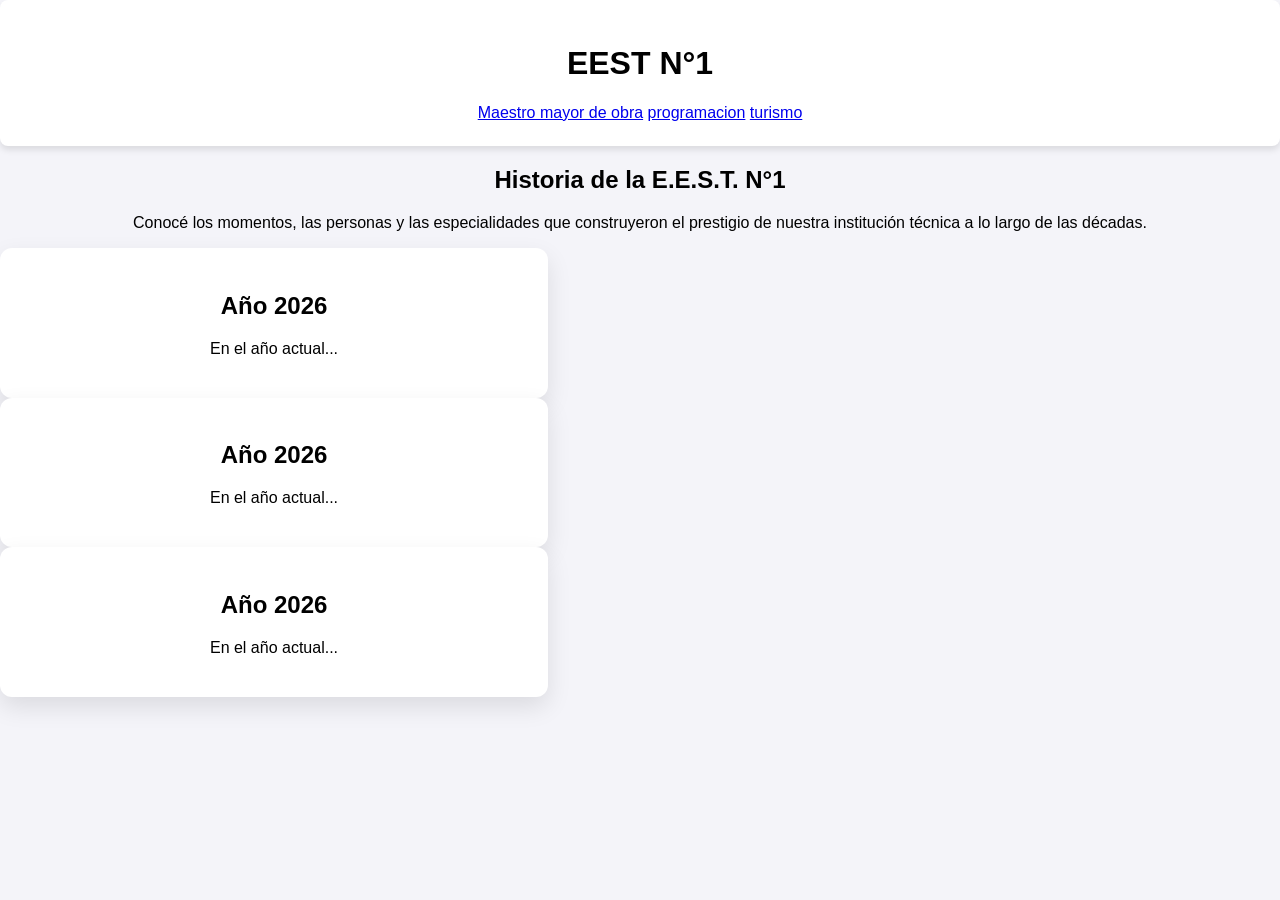
==== index.html @ afa2f684 "comentarios" ====
<!DOCTYPE html>
<html lang="en">
<head>
    <meta charset="UTF-8">
    <meta name="viewport" content="width=device-width, initial-scale=1.0">
    <link rel="stylesheet" href="estilos.css">
    <title>Tecnica N°1</title>
</head>
<body>
    <header class="centrado">
    <h1>EEST N°1</h1>
    <nav>
    <a href="mmo.html">Maestro mayor de obra</a>
    <a href="programacion.html">programacion</a>
    <a href="turismo.html">turismo</a>  <!--esto es una Mousekeherramienta que nos ayudara mas tarde--> 
    </nav> 
    </header>
    <section class="centrado"><!--aprendi a usar los class :D-->
        <h2>Historia de la E.E.S.T. N°1</h2>
        <p>Conocé los momentos, las personas y las especialidades que construyeron el prestigio de nuestra institución técnica a lo largo de las décadas.</p>
    </section>

 <article class="centrado"> 
 <div class="seccion">
    <div class="tarjeta">
      <h2>Año 2026</h2>
      <p>En el año actual...</p>
    </div>
 </div>
  <div class="seccion">
    <div class="tarjeta">
      <h2>Año 2026</h2>
      <p>En el año actual...</p>
    </div>
 </div>
  <div class="seccion">
    <div class="tarjeta">
      <h2>Año 2026</h2>
      <p>En el año actual...</p>
    </div>
 </div>
 </article> <!--si funca Ctlr + c, Ctlr + v -->


</body>
</html>
---- estilos.css ----
header {
  display: flex;
  flex-direction: column;
  padding: 1.5rem;
  background-color: #ffffff;
  border-radius: 8px;
  box-shadow: 0 4px 6px rgba(0, 0, 0, 0.1);
}
body {
   font-family: Arial, sans-serif;
   margin: 0;
   padding: 0;
   background-color: #f4f4f9;
}
/*para el que vea esto no sabe lo que tuve que investigar*/ 


/*Yo soy slenderman, y estos mis bosques 🗣️🗣️🗣️*/

.centrado {
    text-align: center; 
}
   
.tarjeta {    
background: white;
border-radius: 12px;
padding: 24px;
max-width: 500px;
box-shadow: 0 10px 25px rgba(0,0,0,0.1);    
text-align: center;
flex-direction: column;
} /*esto hace el diseño de la tarjeta*/

.grid-tarjetas {
      display: grid;
      grid-template-columns: repeat(3, 1fr);
      gap: 24px; 
    } /*esto hace que se puedan colocar en columnas y todo eso*/
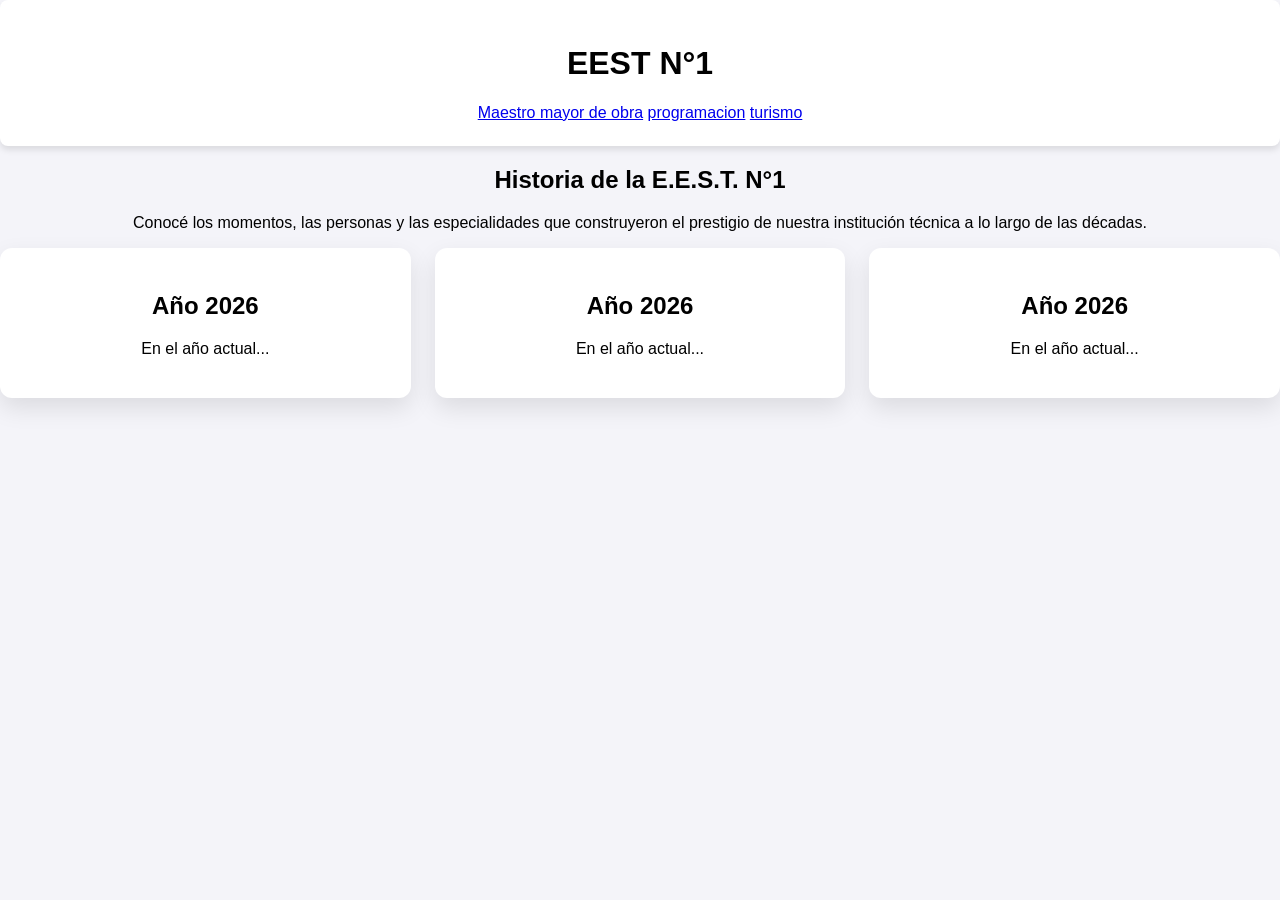
==== commit 0d627393: "espero que si este en columnas" ====
--- a/index.html
+++ b/index.html
@@ -20,25 +20,27 @@
         <p>Conocé los momentos, las personas y las especialidades que construyeron el prestigio de nuestra institución técnica a lo largo de las décadas.</p>
     </section>
 
- <article class="centrado"> 
- <div class="seccion">
-    <div class="tarjeta">
-      <h2>Año 2026</h2>
-      <p>En el año actual...</p>
-    </div>
- </div>
+ <article class="centrado">
+ <div class="grid-tarjetas">   
   <div class="seccion">
     <div class="tarjeta">
       <h2>Año 2026</h2>
       <p>En el año actual...</p>
     </div>
- </div>
+  </div>
   <div class="seccion">
     <div class="tarjeta">
       <h2>Año 2026</h2>
       <p>En el año actual...</p>
     </div>
- </div>
+  </div>
+  <div class="seccion">
+    <div class="tarjeta">
+      <h2>Año 2026</h2>
+      <p>En el año actual...</p>
+    </div>
+  </div>
+ </div> 
  </article> <!--si funca Ctlr + c, Ctlr + v -->
 
 
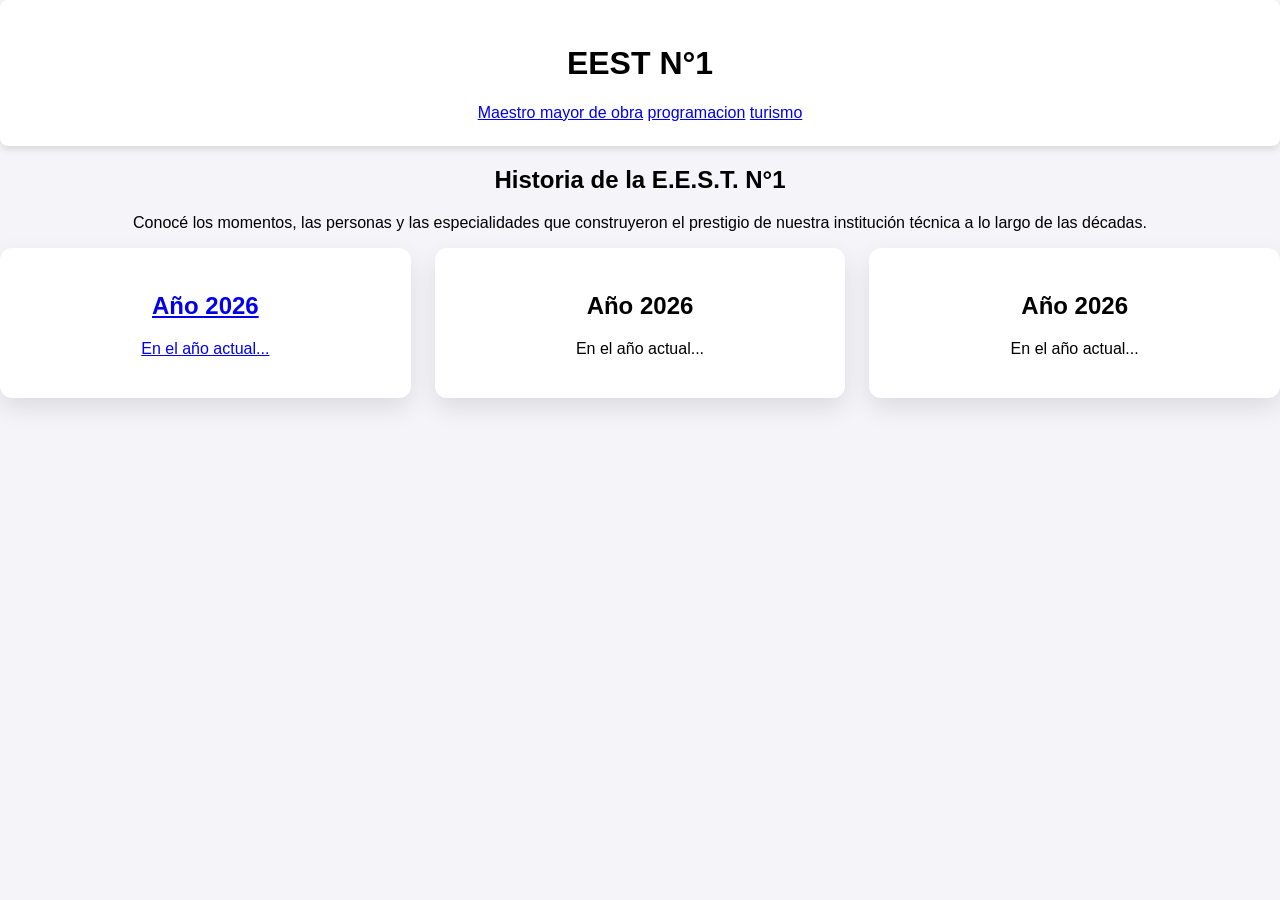
==== commit 1f22e0b4: "intento 1 redirigir lugar" ====
--- a/index.html
+++ b/index.html
@@ -21,13 +21,15 @@
     </section>
 
  <article class="centrado">
- <div class="grid-tarjetas">   
+ <div class="grid-tarjetas"> 
+  <a href="Año_veinteseis.html">
   <div class="seccion">
     <div class="tarjeta">
       <h2>Año 2026</h2>
       <p>En el año actual...</p>
     </div>
   </div>
+  </a>    
   <div class="seccion">
     <div class="tarjeta">
       <h2>Año 2026</h2>
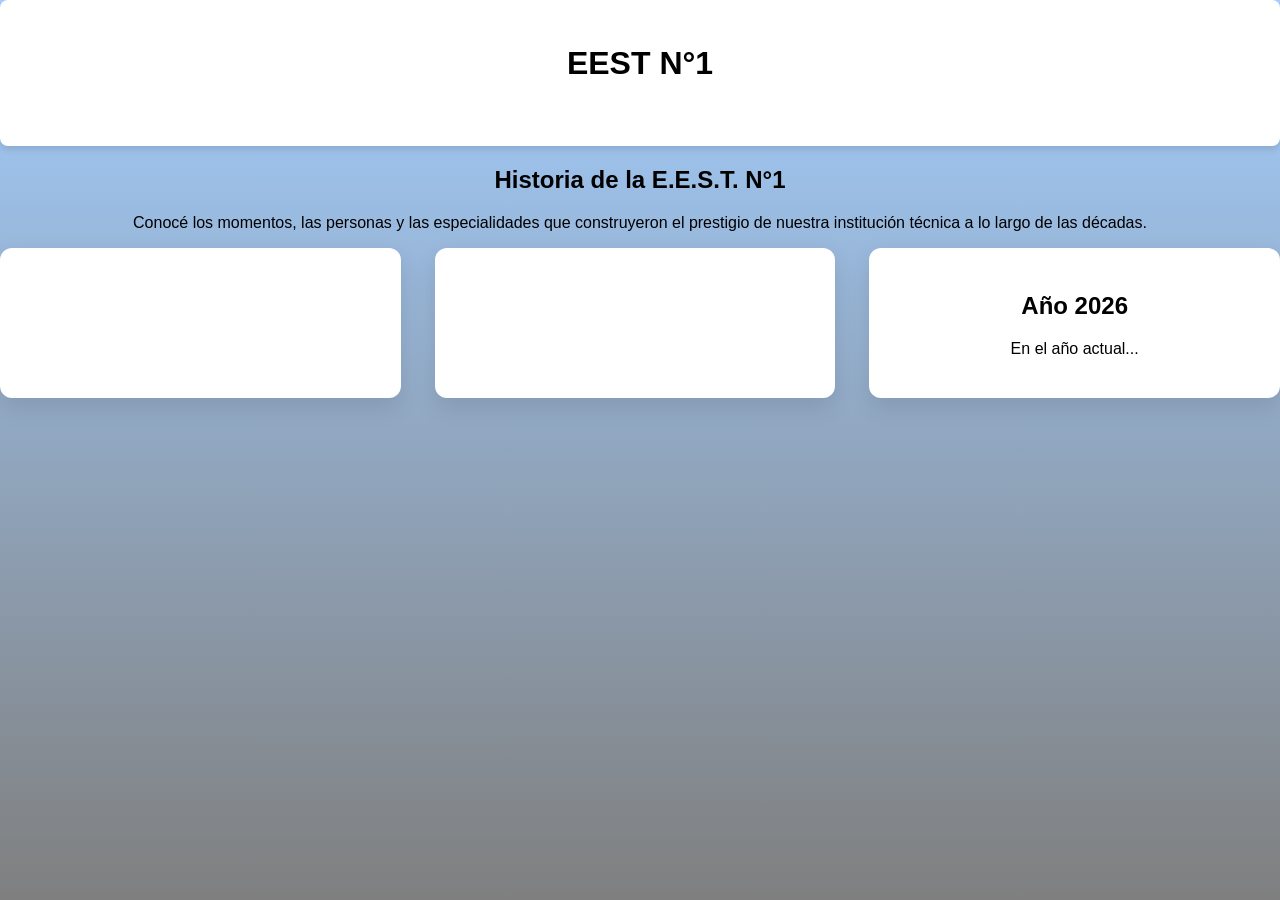
==== commit 13caf7c8: "fondo nuevo" ====
--- a/index.html
+++ b/index.html
@@ -29,13 +29,15 @@
       <p>En el año actual...</p>
     </div>
   </div>
-  </a>    
+  </a>  
+  <a href="Año_veinteseis.html"> 
   <div class="seccion">
     <div class="tarjeta">
       <h2>Año 2026</h2>
       <p>En el año actual...</p>
     </div>
   </div>
+  </a> 
   <div class="seccion">
     <div class="tarjeta">
       <h2>Año 2026</h2>
--- a/estilos.css
+++ b/estilos.css
@@ -10,7 +10,13 @@
    font-family: Arial, sans-serif;
    margin: 0;
    padding: 0;
-   background-color: #f4f4f9;
+   background-image: linear-gradient(rgba(71, 157, 255, 0.5), 
+      rgba(0, 0, 0, 0.5)
+    ), 
+    url('mi tenic.jpg');
+   
+   background-size: cover;
+   background-attachment: fixed;
 }
 /*para el que vea esto no sabe lo que tuve que investigar*/ 
 
@@ -36,3 +42,10 @@
       grid-template-columns: repeat(3, 1fr);
       gap: 24px; 
     } /*esto hace que se puedan colocar en columnas y todo eso*/
+
+a { 
+color: white;
+text-decoration: none;
+margin-right: 10px;
+}
+
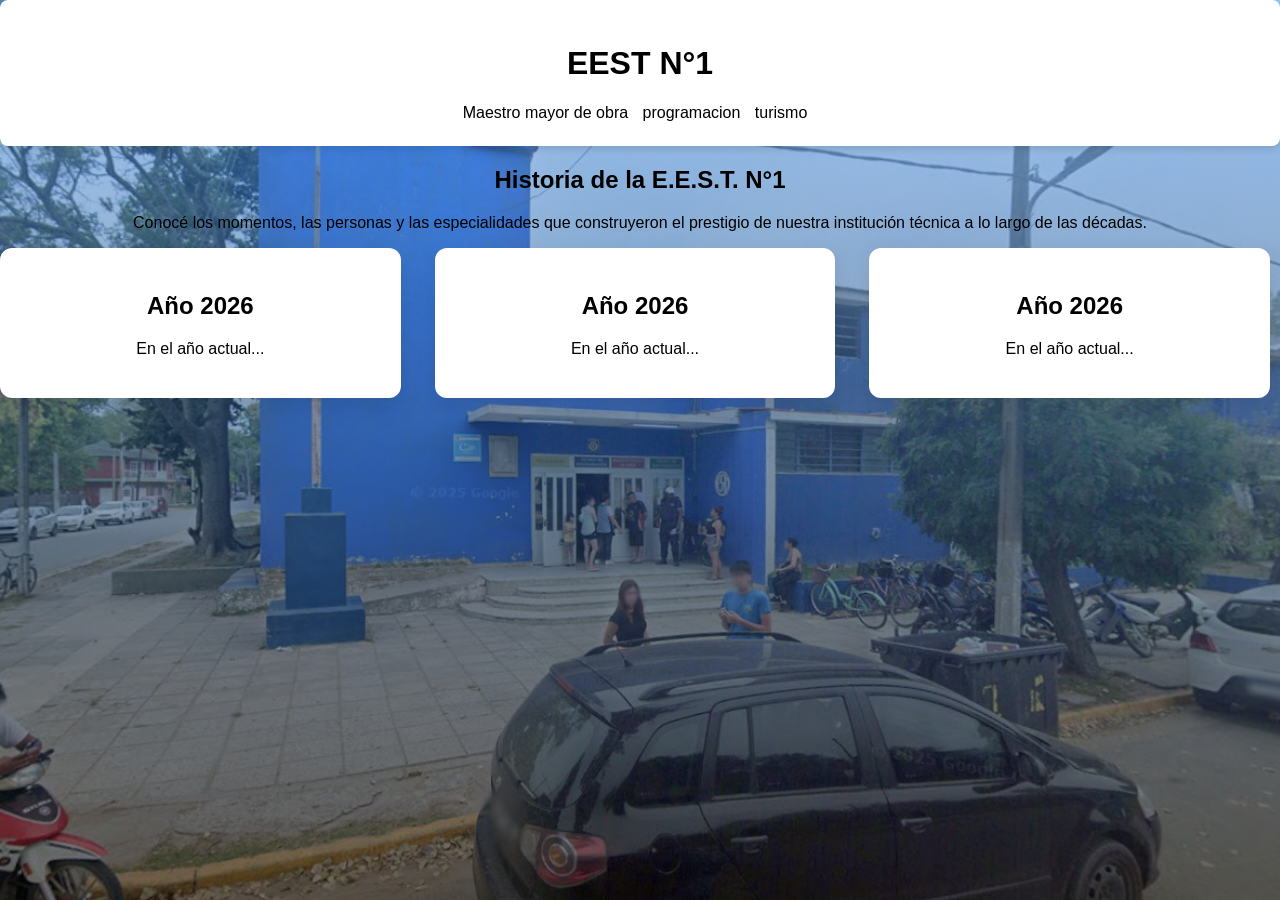
==== commit 5aa13303: "." ====
--- a/index.html
+++ b/index.html
@@ -37,13 +37,15 @@
       <p>En el año actual...</p>
     </div>
   </div>
-  </a> 
+  </a>
+  <a href="Año_veinteseis.html">  
   <div class="seccion">
     <div class="tarjeta">
       <h2>Año 2026</h2>
       <p>En el año actual...</p>
     </div>
   </div>
+  </a>
  </div> 
  </article> <!--si funca Ctlr + c, Ctlr + v -->
 
--- a/estilos.css
+++ b/estilos.css
@@ -13,7 +13,7 @@
    background-image: linear-gradient(rgba(71, 157, 255, 0.5), 
       rgba(0, 0, 0, 0.5)
     ), 
-    url('mi tenic.jpg');
+    url('img/mi tenic.jpg');
    
    background-size: cover;
    background-attachment: fixed;
@@ -44,7 +44,7 @@
     } /*esto hace que se puedan colocar en columnas y todo eso*/
 
 a { 
-color: white;
+color: rgb(0, 0, 0);
 text-decoration: none;
 margin-right: 10px;
 }
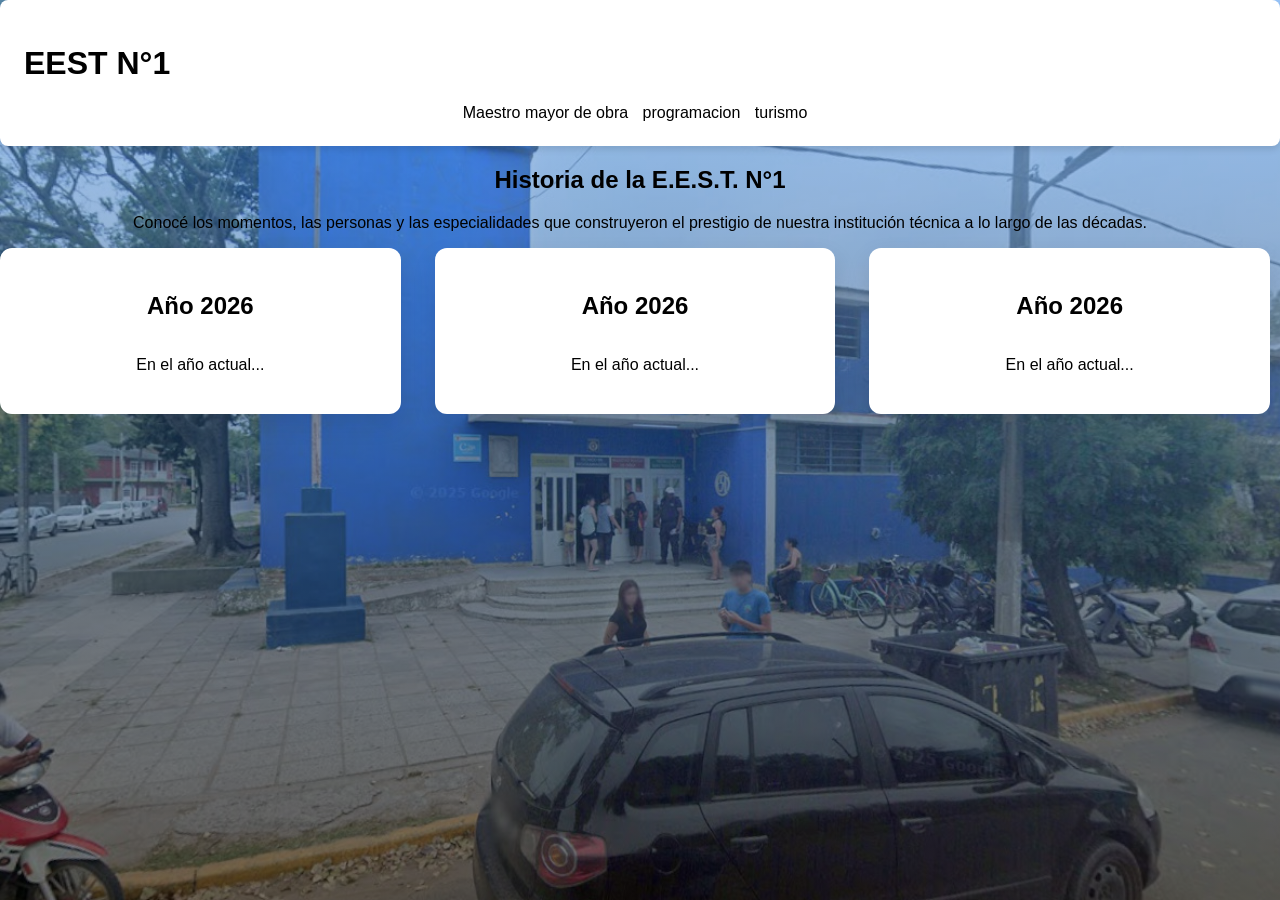
==== commit bc1e1d64: "el tiro que a creado es de clase mundial" ====
--- a/index.html
+++ b/index.html
@@ -7,9 +7,9 @@
     <title>Tecnica N°1</title>
 </head>
 <body>
-    <header class="centrado">
+    <header >
     <h1>EEST N°1</h1>
-    <nav>
+    <nav class="centrado">
     <a href="mmo.html">Maestro mayor de obra</a>
     <a href="programacion.html">programacion</a>
     <a href="turismo.html">turismo</a>  <!--esto es una Mousekeherramienta que nos ayudara mas tarde--> 
--- a/estilos.css
+++ b/estilos.css
@@ -35,13 +35,14 @@
 box-shadow: 0 10px 25px rgba(0,0,0,0.1);    
 text-align: center;
 flex-direction: column;
+display: flex;
 } /*esto hace el diseño de la tarjeta*/
 
 .grid-tarjetas {
       display: grid;
       grid-template-columns: repeat(3, 1fr);
       gap: 24px; 
-    } /*esto hace que se puedan colocar en columnas y todo eso*/
+} /*esto hace que se puedan colocar en columnas y todo eso*/
 
 a { 
 color: rgb(0, 0, 0);
@@ -49,3 +50,11 @@
 margin-right: 10px;
 }
 
+a:hover {
+  color: rgb(71, 157, 255);  
+}
+
+.tarjeta:hover {
+  color: rgb(71, 157, 255);  
+}
+/*estoy empezando a perder la cordura*/
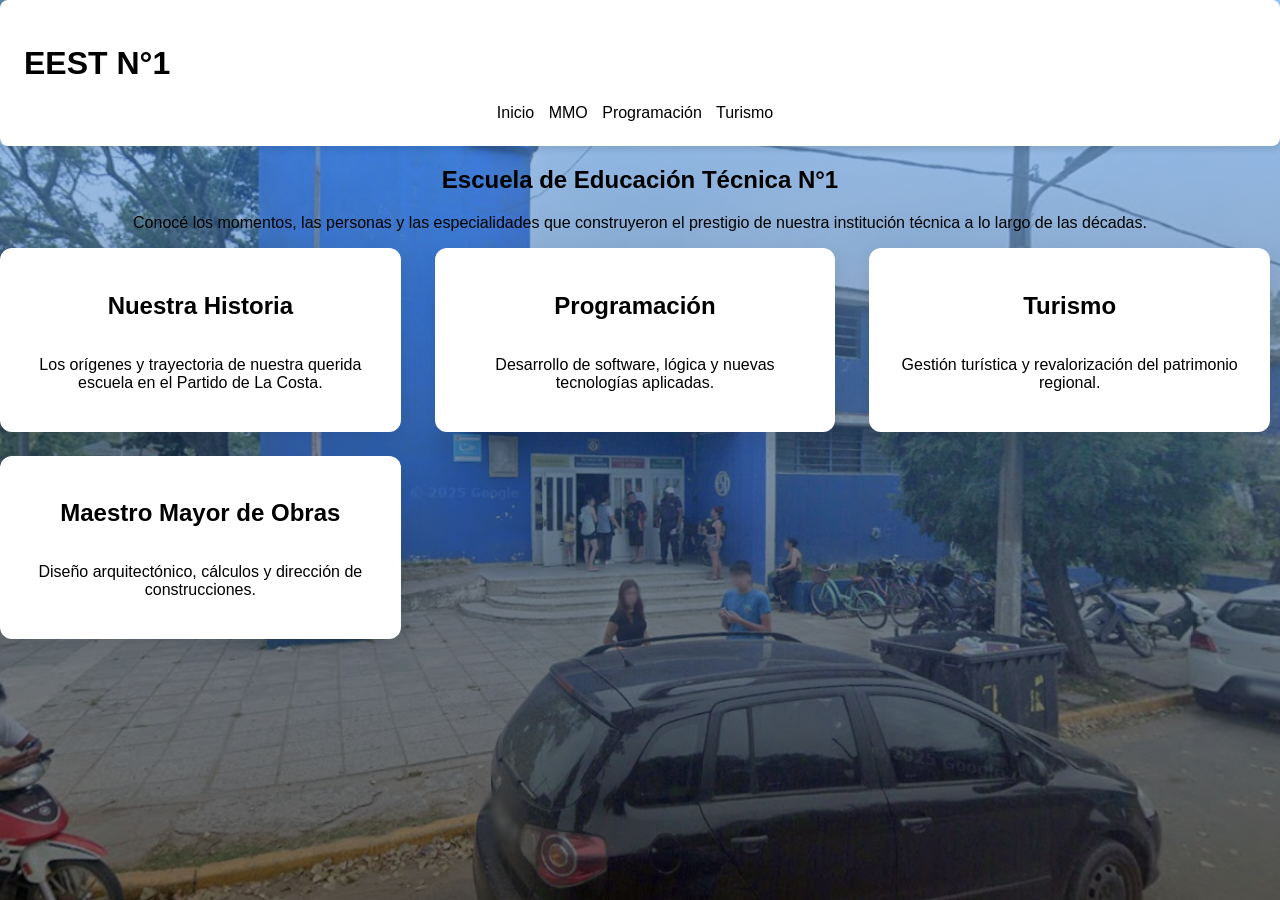
==== commit a4eadcea: "cambio index.html" ====
--- a/index.html
+++ b/index.html
@@ -1,54 +1,68 @@
 <!DOCTYPE html>
-<html lang="en">
+<html lang="es">
 <head>
     <meta charset="UTF-8">
     <meta name="viewport" content="width=device-width, initial-scale=1.0">
     <link rel="stylesheet" href="estilos.css">
-    <title>Tecnica N°1</title>
+    <title>EEST N°1 - Santa Teresita</title>
 </head>
 <body>
-    <header >
+    <header>
     <h1>EEST N°1</h1>
     <nav class="centrado">
-    <a href="mmo.html">Maestro mayor de obra</a>
-    <a href="programacion.html">programacion</a>
-    <a href="turismo.html">turismo</a>  <!--esto es una Mousekeherramienta que nos ayudara mas tarde--> 
+        <a href="index.html">Inicio</a>
+        <a href="mmo.html">MMO</a>
+        <a href="programacion.html">Programación</a>
+        <a href="turismo.html">Turismo</a> 
     </nav> 
     </header>
-    <section class="centrado"><!--aprendi a usar los class :D-->
-        <h2>Historia de la E.E.S.T. N°1</h2>
+
+    <section class="centrado">
+        <h2>Escuela de Educación Técnica N°1</h2>
         <p>Conocé los momentos, las personas y las especialidades que construyeron el prestigio de nuestra institución técnica a lo largo de las décadas.</p>
     </section>
 
  <article class="centrado">
  <div class="grid-tarjetas"> 
+  
   <a href="Año_veinteseis.html">
-  <div class="seccion">
-    <div class="tarjeta">
-      <h2>Año 2026</h2>
-      <p>En el año actual...</p>
+    <div class="seccion">
+      <div class="tarjeta">
+        <h2>Nuestra Historia</h2>
+        <p>Los orígenes y trayectoria de nuestra querida escuela en el Partido de La Costa.</p>
+      </div>
     </div>
-  </div>
-  </a>  
-  <a href="Año_veinteseis.html"> 
-  <div class="seccion">
-    <div class="tarjeta">
-      <h2>Año 2026</h2>
-      <p>En el año actual...</p>
+  </a>   
+
+  <a href="programacion.html"> 
+    <div class="seccion">
+      <div class="tarjeta">
+        <h2>Programación</h2>
+        <p>Desarrollo de software, lógica y nuevas tecnologías aplicadas.</p>
+      </div>
     </div>
-  </div>
   </a>
-  <a href="Año_veinteseis.html">  
-  <div class="seccion">
-    <div class="tarjeta">
-      <h2>Año 2026</h2>
-      <p>En el año actual...</p>
+
+  <a href="turismo.html">  
+    <div class="seccion">
+      <div class="tarjeta">
+        <h2>Turismo</h2>
+        <p>Gestión turística y revalorización del patrimonio regional.</p>
+      </div>
     </div>
-  </div>
   </a>
+
+  <a href="mmo.html">  
+    <div class="seccion">
+      <div class="tarjeta">
+        <h2>Maestro Mayor de Obras</h2>
+        <p>Diseño arquitectónico, cálculos y dirección de construcciones.</p>
+      </div>
+    </div>
+  </a>
+
  </div> 
- </article> <!--si funca Ctlr + c, Ctlr + v -->
-
+ </article>
 
 </body>
-</html>
+</html>
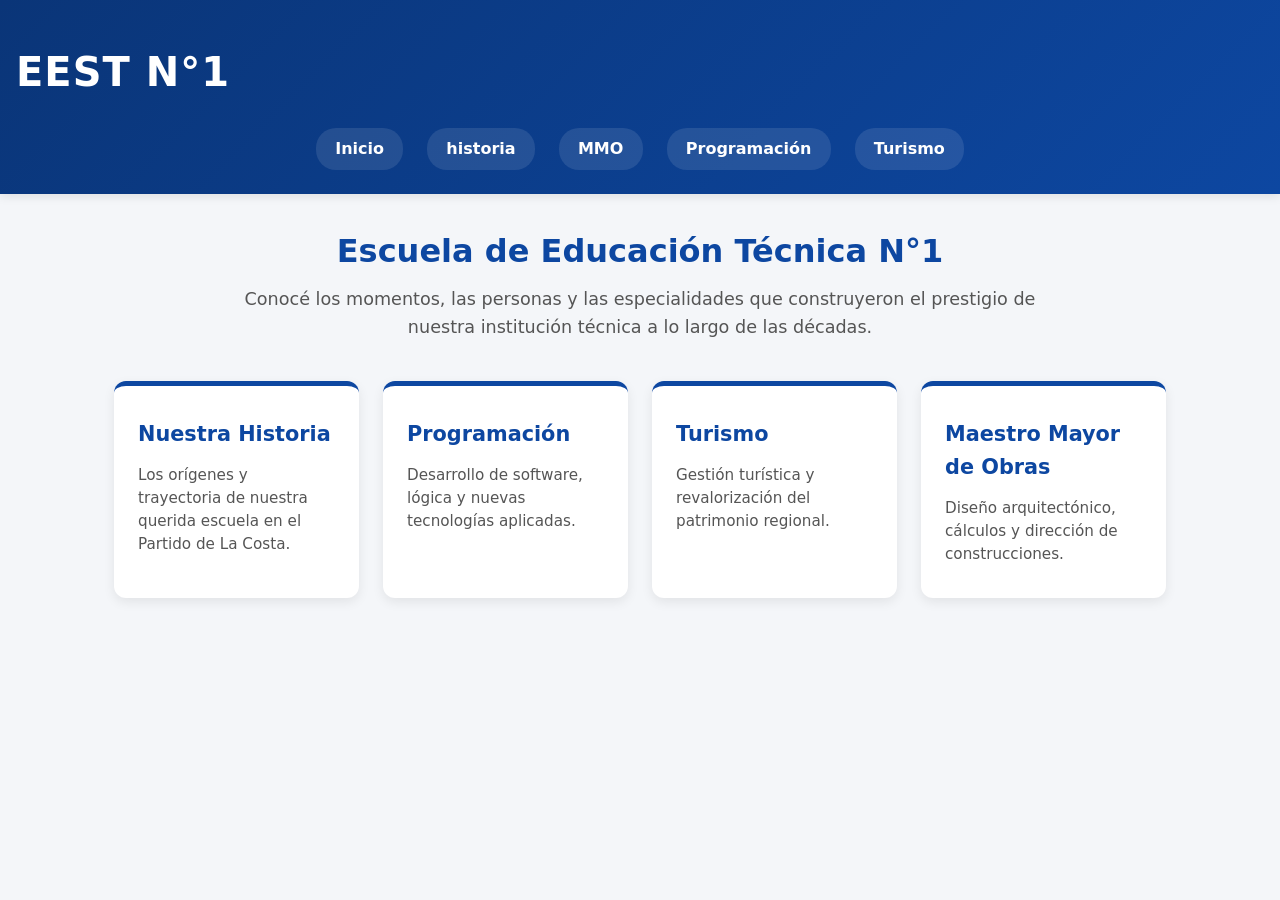
==== commit 327f16bb: "leve cambio" ====
--- a/index.html
+++ b/index.html
@@ -11,6 +11,7 @@
     <h1>EEST N°1</h1>
     <nav class="centrado">
         <a href="index.html">Inicio</a>
+        <a href="Año_veinteseis.html">historia</a>
         <a href="mmo.html">MMO</a>
         <a href="programacion.html">Programación</a>
         <a href="turismo.html">Turismo</a> 
--- a/estilos.css
+++ b/estilos.css
@@ -1,60 +1,167 @@
+
+:root {
+  --primary: #0d47a1;      /* Azul técnico institucional */
+  --secondary: #1565c0;    /* Azul secundario */
+  --accent: #ffb300;       /* Amarillo/Dorado para contrastes */
+  --bg-color: #f4f6f9;     /* Fondo claro */
+  --card-bg: #ffffff;      /* Fondo de las tarjetas */
+  --text-dark: #222222;    /* Texto principal */
+  --text-muted: #555555;   /* Texto secundario */
+  --shadow: 0 4px 12px rgba(0, 0, 0, 0.08);
+  --shadow-hover: 0 8px 24px rgba(0, 0, 0, 0.15);
+  --radius: 12px;
+}
+
+
+* {
+  box-sizing: border-box;
+  margin: 0;
+  padding: 0;
+}
+
+body {
+  font-family: 'Segoe UI', system-ui, -apple-system, sans-serif;
+  background-color: var(--bg-color);
+  color: var(--text-dark);
+  line-height: 1.6;
+}
+
+/* Clase para centrar contenido */
+.centrado {
+  max-width: 1100px;
+  margin: 0 auto;
+  padding: 0 1.5rem;
+  text-align: center;
+}
+
 header {
+  background: linear-gradient(135deg, #0a3578, var(--primary));
+  color: white;
+  padding: 2.5rem 1rem 1.5rem 1rem;
+  box-shadow: 0 2px 10px rgba(0, 0, 0, 0.1);
+  margin-bottom: 2rem;
+}
+
+header h1 {
+  font-size: 2.5rem;
+  font-weight: 800;
+  letter-spacing: 1px;
+  margin-bottom: 1rem;
+}
+
+nav.centrado {
+  display: flex;
+  justify-content: center;
+  gap: 1.5rem;
+  flex-wrap: wrap;
+  padding-top: 0.5rem;
+}
+
+nav a {
+  color: #ffffff;
+  text-decoration: none;
+  font-weight: 600;
+  padding: 0.5rem 1.2rem;
+  border-radius: 20px;
+  background-color: rgba(255, 255, 255, 0.1);
+  transition: all 0.3s ease;
+}
+
+nav a:hover {
+  background-color: var(--accent);
+  color: #000000;
+  transform: translateY(-2px);
+}
+
+
+section.centrado {
+  margin-bottom: 2.5rem;
+}
+
+section.centrado h2 {
+  font-size: 2rem;
+  color: var(--primary);
+  margin-bottom: 0.5rem;
+}
+
+section.centrado p {
+  font-size: 1.1rem;
+  color: var(--text-muted);
+  max-width: 800px;
+  margin: 0 auto;
+}
+
+
+article.centrado {
+  padding-bottom: 4rem;
+}
+
+.grid-tarjetas {
+  display: grid;
+  grid-template-columns: repeat(auto-fit, minmax(240px, 1fr));
+  gap: 1.5rem;
+  margin-top: 1rem;
+}
+
+/* Formato de enlaces envolventes */
+.grid-tarjetas a {
+  text-decoration: none;
+  color: inherit;
+  display: flex;
+}
+
+.seccion {
+  width: 100%;
+}
+
+.tarjeta {
+  background: var(--card-bg);
+  padding: 2rem 1.5rem;
+  border-radius: var(--radius);
+  box-shadow: var(--shadow);
+  border-top: 5px solid var(--primary);
+  height: 100%;
   display: flex;
   flex-direction: column;
-  padding: 1.5rem;
-  background-color: #ffffff;
-  border-radius: 8px;
-  box-shadow: 0 4px 6px rgba(0, 0, 0, 0.1);
+  justify-content: flex-start;
+  transition: all 0.3s ease;
+  cursor: pointer;
 }
-body {
-   font-family: Arial, sans-serif;
-   margin: 0;
-   padding: 0;
-   background-image: linear-gradient(rgba(71, 157, 255, 0.5), 
-      rgba(0, 0, 0, 0.5)
-    ), 
-    url('img/mi tenic.jpg');
-   
-   background-size: cover;
-   background-attachment: fixed;
+
+.tarjeta h2 {
+  font-size: 1.3rem;
+  color: var(--primary);
+  margin-bottom: 0.8rem;
+  text-align: left;
 }
-/*para el que vea esto no sabe lo que tuve que investigar*/ 
+
+.tarjeta p {
+  font-size: 0.95rem;
+  color: var(--text-muted);
+  text-align: left;
+  line-height: 1.5;
+}
+
+/* Efectos al pasar el mouse por una tarjeta */
+.grid-tarjetas a:hover .tarjeta {
+  transform: translateY(-6px);
+  box-shadow: var(--shadow-hover);
+  border-top-color: var(--accent);
+}
 
 
-/*Yo soy slenderman, y estos mis bosques 🗣️🗣️🗣️*/
 
-.centrado {
-    text-align: center; 
-}
-   
-.tarjeta {    
-background: white;
-border-radius: 12px;
-padding: 24px;
-max-width: 500px;
-box-shadow: 0 10px 25px rgba(0,0,0,0.1);    
-text-align: center;
-flex-direction: column;
-display: flex;
-} /*esto hace el diseño de la tarjeta*/
-
-.grid-tarjetas {
-      display: grid;
-      grid-template-columns: repeat(3, 1fr);
-      gap: 24px; 
-} /*esto hace que se puedan colocar en columnas y todo eso*/
-
-a { 
-color: rgb(0, 0, 0);
-text-decoration: none;
-margin-right: 10px;
-}
-
-a:hover {
-  color: rgb(71, 157, 255);  
-}
-
-.tarjeta:hover {
-  color: rgb(71, 157, 255);  
-}
-/*estoy empezando a perder la cordura*/+@media (max-width: 600px) {
+  header h1 {
+    font-size: 2rem;
+  }
+  
+  nav.centrado {
+    gap: 0.5rem;
+  }
+  
+  nav a {
+    padding: 0.4rem 0.8rem;
+    font-size: 0.9rem;
+  }
+}
